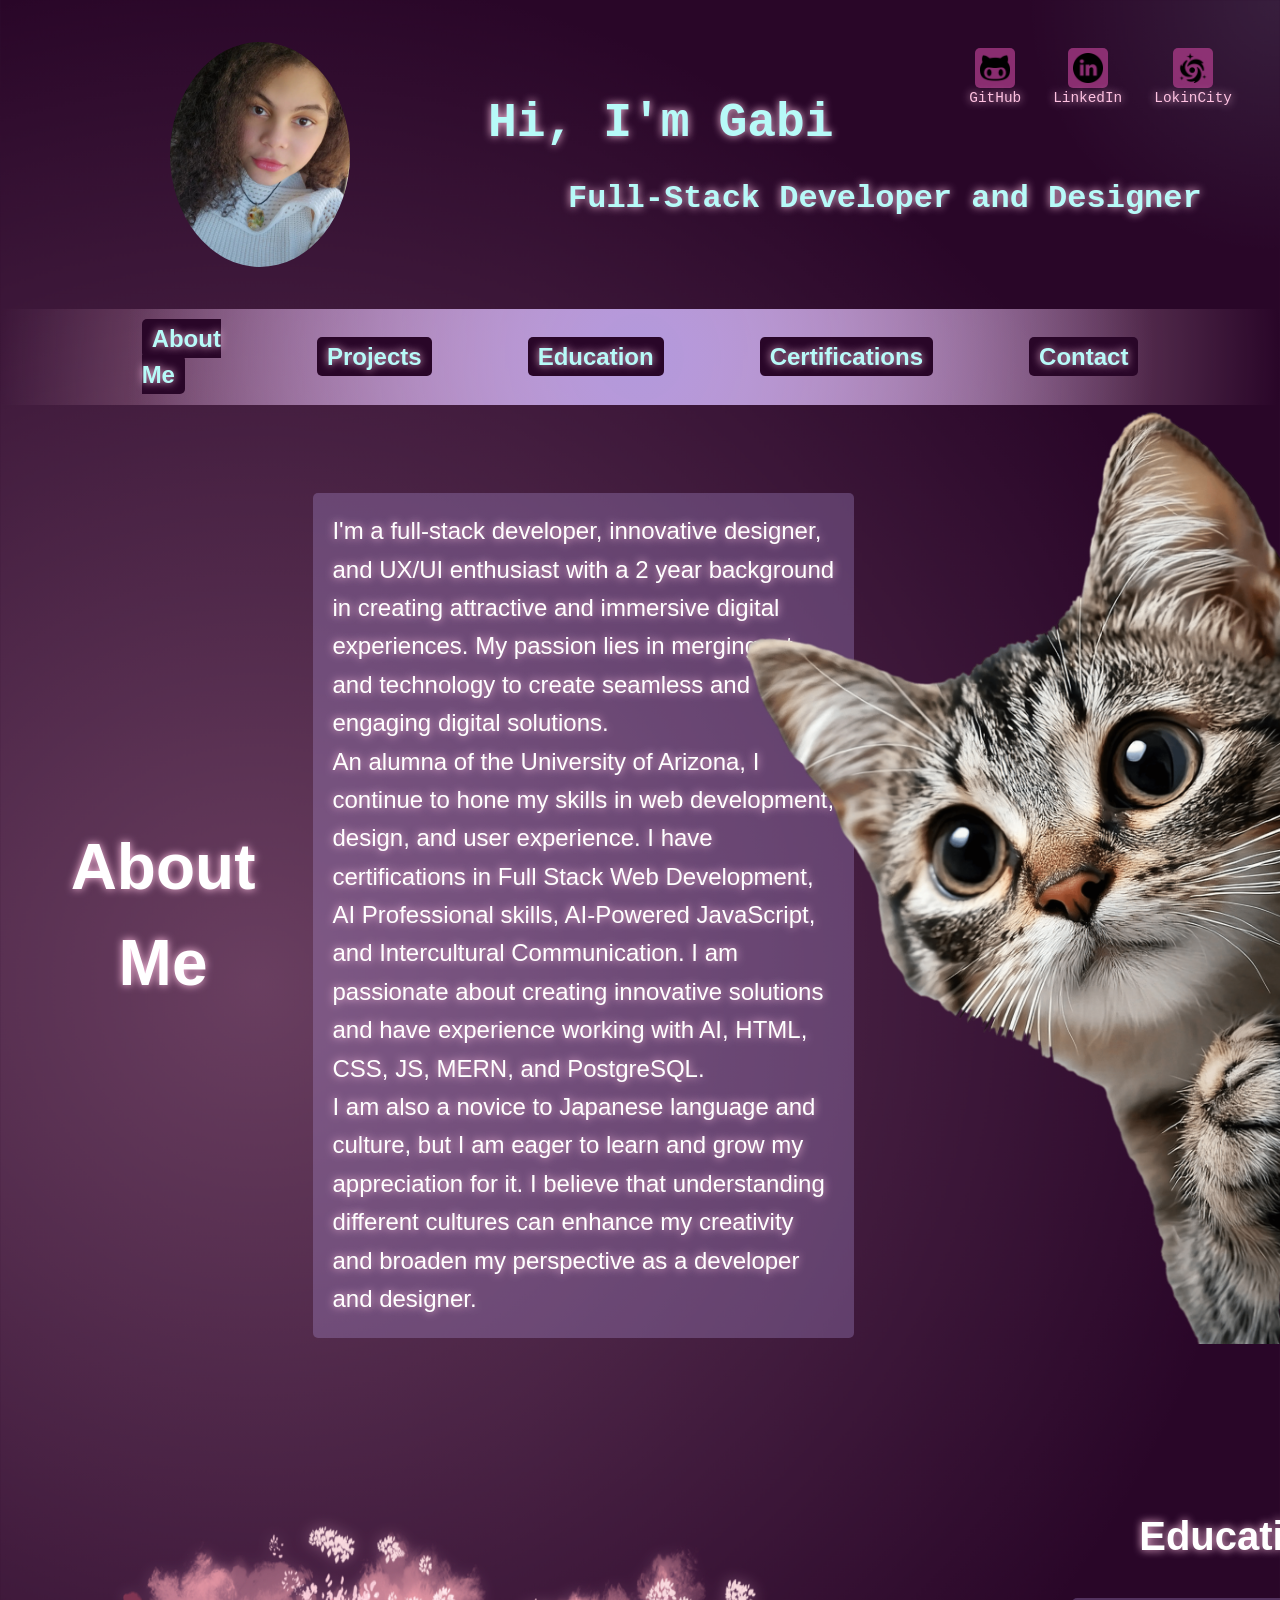
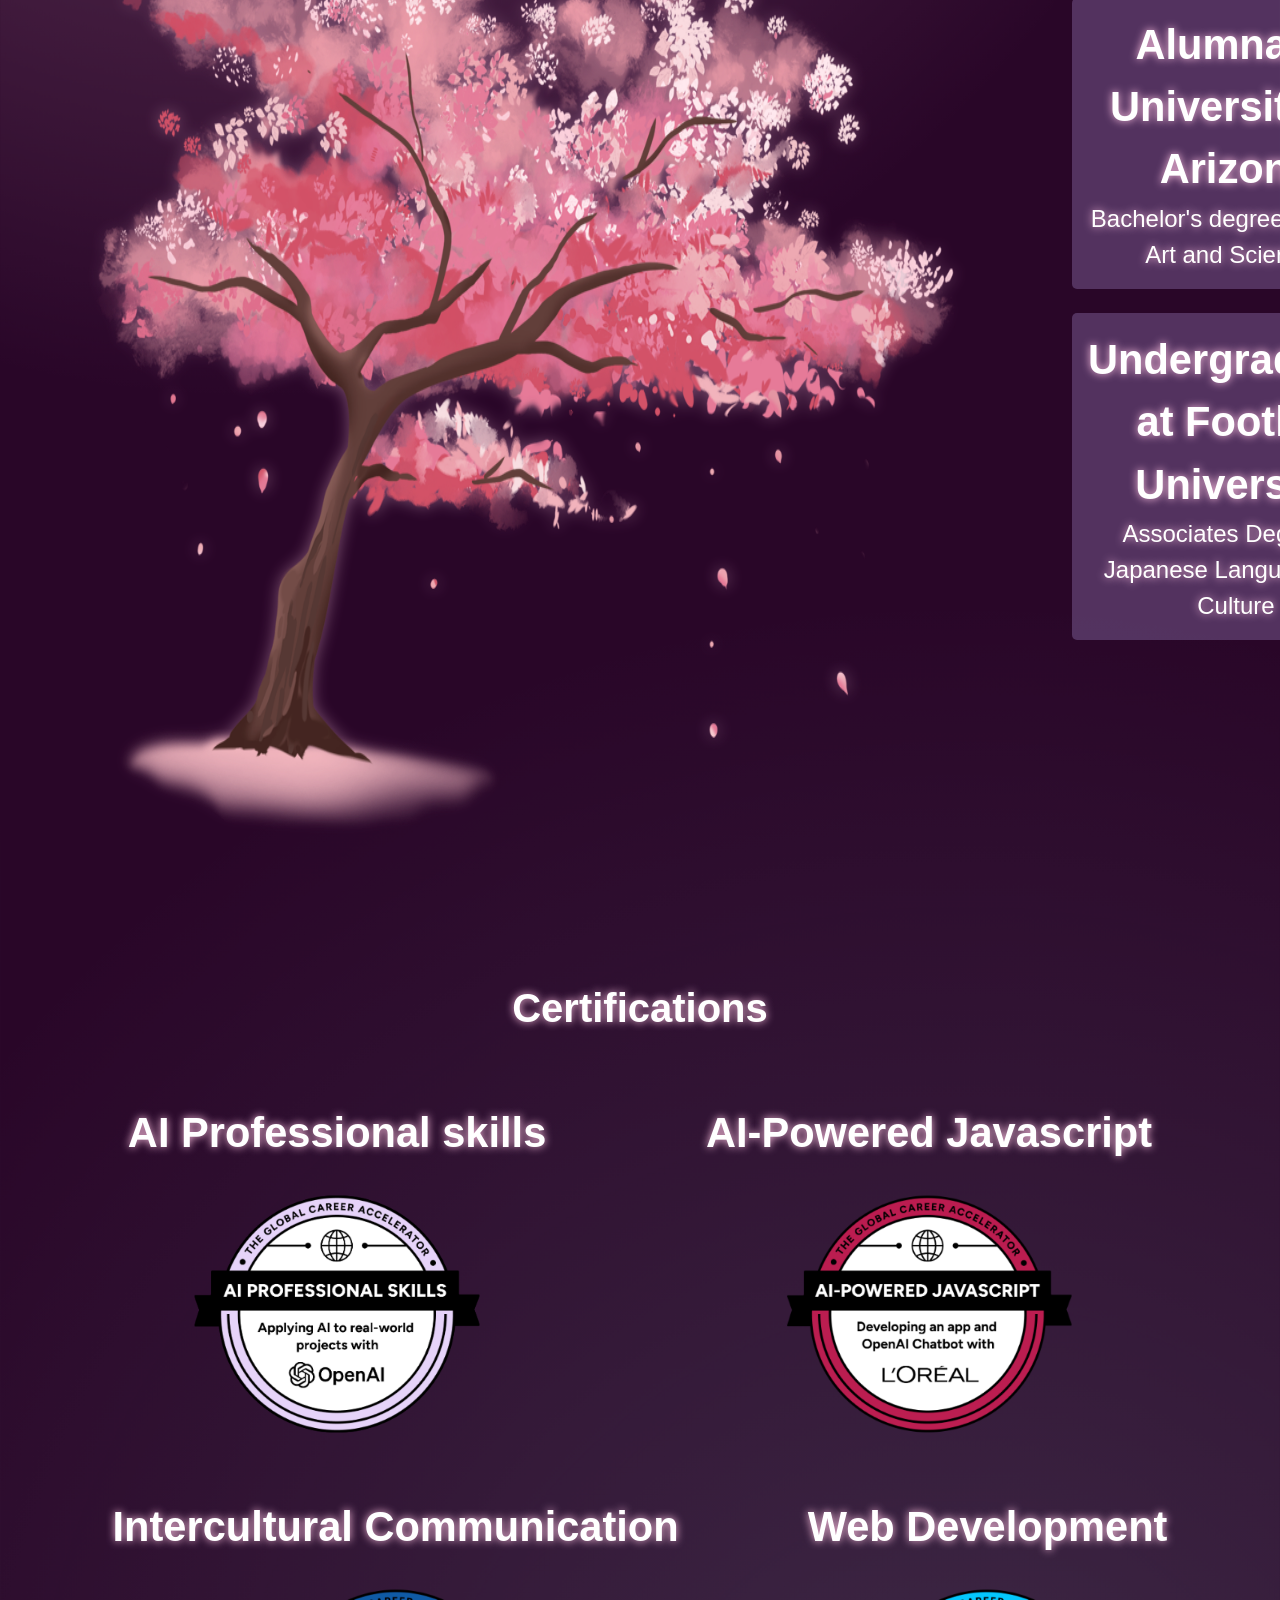
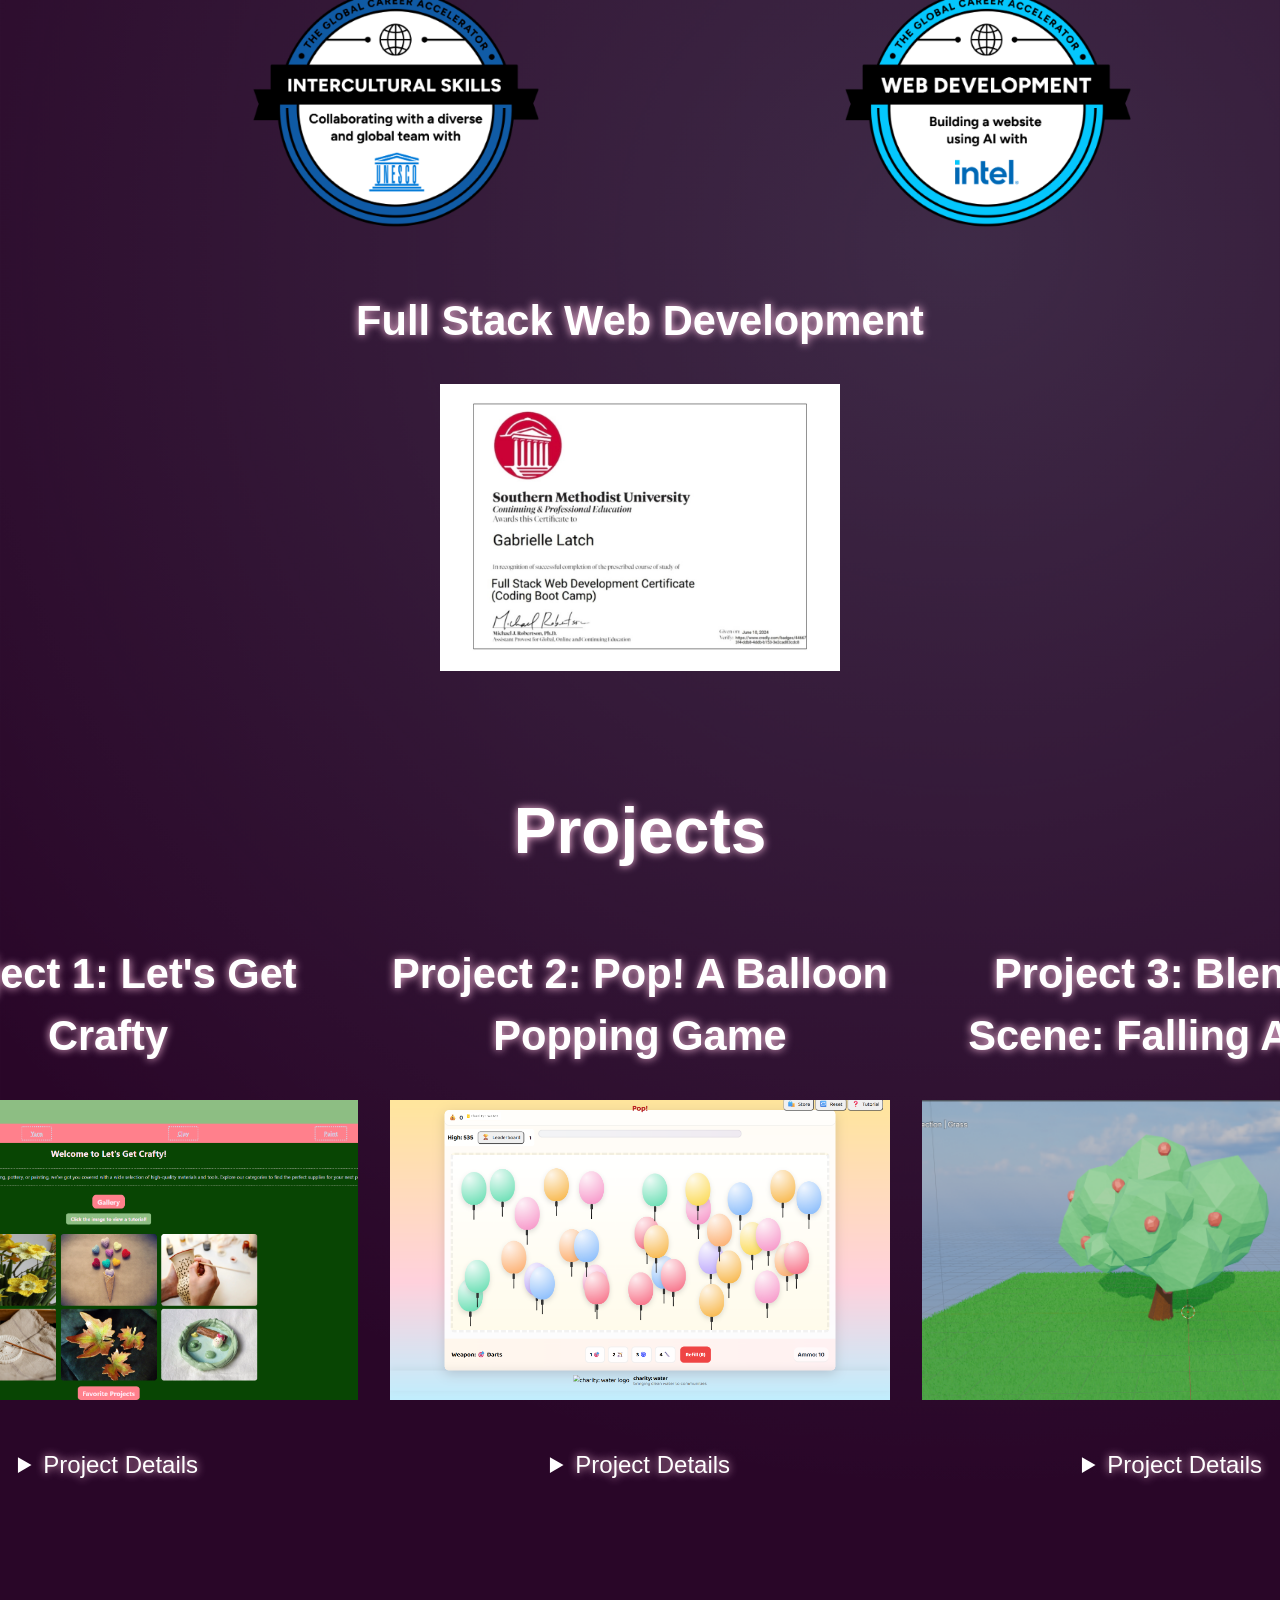
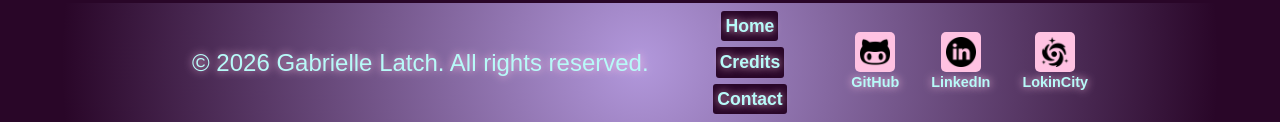
==== index.html @ c8e62df3 "git remote add origin https://github.com/NotSnowWhite/Updated-Portfolio2.git git branch -M main git " ====
<!DOCTYPE html>
<html lang="en">

<head>
    <meta charset="UTF-8">
    <meta name="viewport" content="width=device-width, initial-scale=1.0">
    <title>Gabrielle Latch | Where Art & Tech Merge</title>
    <link rel="stylesheet" href="style.css">
</head>

<body>
    <header id="mainHeader">
        <img src="assets/images/Me.jpg" id="profilePic" alt="Picture of Gabrielle Latch">
        <div id="hero">
            <h1>Hi, I'm Gabi</h1>
            <h2>Full-Stack Developer and Designer</h2>
        </div>
        <div id="heroLinks">
            <a href="https://github.com/NotSnowWhite"><img src="assets/icons/github.png" alt="Github icon" class="icons"
                    id="githubHeaderIcon">GitHub</a>
            <a href="https://www.linkedin.com/in/gabrielle-latch"><img src="assets/icons/linkedin1.png"
                    alt="LinkedIn icon" class="icons" id="linkedinHeaderIcon">LinkedIn</a>
            <a href="https://lokincity.com"><img src="assets/icons/galaxy.png" alt="Galaxy icon" class="icons"
                    id="galaxyHeaderIcon">LokinCity</a>
        </div>
    </header>
    <nav>
        <div id="navMenu">
            <ul>
                <li><a href="#about">About Me</a></li>
                <li><a href="#projects">Projects</a></li>
                <li><a href="#education">Education</a></li>
                <li><a href="#certifications">Certifications</a></li>
                <li><a href="contact.html">Contact</a></li>
            </ul>
        </div>

    </nav>
    <main>
        <section id="about">
            <img src="assets/images/cat.png" alt="Picture of cat hugging the edge of a frame" id="cat" loading="lazy">
            <h2>About Me</h2>
            <div id="aboutContent">
                <p>
                    I'm a full-stack developer, innovative designer, and UX/UI enthusiast with a 2 year background
                    in creating attractive and immersive digital experiences. My passion lies in merging art and
                    technology to create seamless and engaging digital solutions.<br>
                    An alumna of the University of Arizona, I continue to hone my skills in web development, design,
                    and user experience. I have certifications in Full Stack Web Development, AI Professional
                    skills, AI-Powered JavaScript, and Intercultural Communication. I am passionate about creating
                    innovative solutions and have experience working with AI, HTML, CSS, JS, MERN, and PostgreSQL.<br>
                    I am also a novice to Japanese language and culture, but I am eager to learn and grow my
                    appreciation for it. I believe that understanding different cultures can enhance my creativity
                    and broaden my perspective as a developer and designer.
                </p>
            </div>
        </section>

        <div id="educationLayout">
            <img src="assets/images/tree.png" alt="Tree image" id="tree" loading="lazy">
            <div id="asideContent">
                <aside id="education">
                    <h2>Education</h2>
                    <div id="educationList">
                        <div id="education1">
                            <h3>Alumna at University of Arizona</h3>
                            <p>Bachelor's degree in Media Art and Sciences</p>
                        </div>
                        <div id="education2">
                            <h3>Undergraduate at Foothill University</h3>
                            <p>Associates Degree in Japanese Language and Culture</p>
                        </div>
                    </div>
                </aside>

            </div>
            
        </div>
        <section id="certifications">
            <h2>Certifications</h2>
            <div id="certificationsList">
                    <div class="cert">
                        <h3>AI Professional skills</h3>
                        <img src="assets/images/AISkills.png" alt="AI Professional Skills Certification Badge"
                            loading="lazy">
                    </div>
                    <div class="cert">
                        <h3>AI-Powered Javascript</h3>
                        <img src="assets/images/AI-javascript.png"
                            alt="AI-Powered Javascript Certification Badge" loading="lazy">
                    </div>
                    <div class="cert">
                        <h3>Intercultural Communication</h3>
                        <img src="assets/images/interculturalSkills.png"
                            alt="Intercultural Communication Certification Badge" loading="lazy">
                    </div>
                    <div class="cert">
                        <h3>Web Development</h3>
                        <img src="assets/images/webDev.png" alt="Web Development Certification Badge"
                            loading="lazy">
                    </div>
                    <div class="cert" id="cert1">
                        <h3>Full Stack Web Development</h3>
                        <img src="assets/images/FullStack.jpg"
                            alt="Full Stack Web Development Certification Badge" loading="lazy">
                    </div>
            </div>
        </section>


        <section id="projects">
            <h2>Projects</h2>
            <div id="projectList">
                <article class="projectCard">
                    <h3>Project 1: Let's Get Crafty</h3>

                    <img src="assets/images/Crafty.png" class="projectPic" alt="Craft project repository screenshot"
                        loading="lazy">
                    <div class="projectContent">
                        <details class="projectDetails">
                            <summary>Project Details</summary>
                            <h4>Concept</h4>
                            <p>To create an easily accessible repository for craft inspirations, project instructions,
                                and necessary materials.
                            </p>
                            <h4>Process</h4>
                            <ul class="projectProcess">
                                <li>Plan the structure and content using a wireframe.
                                </li>
                                <li>Create the starter html and css files and assets folder.</li>
                                <li>Input header, nav, main, table, and footer elements into the index.html.</li>
                                <li>Create html pages for yarn, clay, paint, and contact.</li>
                                <li>Link nav content to their respective pages</li>
                                <li>Create a gallery of images and related tutorial links</li>
                                <li>Build a table with links to project details and links to their respective pages.
                                </li>
                                <li>Insert email and buttons in the footer</li>
                                <li>On yarn.html, modify the structure and insert images and descriptions</li>
                                <li>Insert a video at the top of the page with an intro</li>
                                <li>Repeat the new structure across the remaining nav pages.</li>
                                <li>Build a form to receive emails on the contact page.</li>
                                <li>Style the gallery in a grid format.</li>
                                <li>Style the yarn, clay, and paint elements to alternate sides.</li>

                            </ul>
                            <h4>Sources</h4>
                            <p class="sources">
                                YouTube.com, TinaYu.com, Pinterest.com, Pixabay.com, Flaticon.com and Flickr.com
                                were used to gather inspiration and resources for the project.
                            </p>
                        </details>
                    </div>
                </article>
                <article class="projectCard">
                    <h3>Project 2: Pop! A Balloon Popping Game</h3>
                    <img src="assets/images/Pop.png" class="projectPic"
                        alt="Pop! A Balloon Popping Game Project Screenshot" loading="lazy">
                    <div class="projectContent">
                        <details class="projectDetails">
                            <summary>Project Details</summary>
                            <h4>Concept</h4>
                            <p>Utilize Copilot's AI to create an easy to use, engaging carnival-themed water balloon
                                popping game with endless levels and a competitive edge that is geared towards college
                                students. It supports Charity: Water in their mission to provide clean drinking water
                                around the world.</p>
                            <h4>Process</h4>
                            <ul class="projectProcess">
                                <li>Design the layout and mechanics with figma.
                                </li>
                                <li>Create the starter html, css, and js files.
                                </li>
                                <li>Created simple html structure with title and game elements like items and buttons
                                </li>
                                <li>Instructed copilot to create js mechanics, including balloon popping, store, score
                                    counter, and water/poison health bar.
                                </li>
                                <li>Styled the game in a whimsical, bright carnival theme
                                </li>
                                <li>Created a more fluid popping animation for the balloons and added prizes and
                                    penalties.
                                </li>
                                <li>Created modals for the start and tutorial
                                </li>
                                <li>Test the game and ensure win/lose works
                                </li>
                            </ul>
                            <h4 class="sources">Sources</h4>
                            <p>ASU's Global Career Accelerator, Charity: Water, and Charity:Water color palette </p>
                        </details>
                    </div>
                </article>
                <article class="projectCard">
                    <h3>Project 3: Blender Scene: Falling Apple</h3>
                    <img src="assets/images/Blender.png" class="projectPic"
                        alt="Blender Scene: Falling Apple Project Screenshot" loading="lazy">
                    <div class="projectContent">
                        <details class="projectDetails">
                            <summary>Project Details</summary>
                            <h4>Concept</h4>
                            <p>To explore blender techniques by creating a simple, engaging introductory scene for a
                                cheerful, southern-style, animated story.
                            </p>
                            <h4>Process</h4>
                            <ul class="projectProcess">
                                <li>Create a plane and add material and particle properties to make it green and
                                    hair-like.
                                </li>
                                <li>Build a tree trunk and add material properties to add color, noise, and texture.
                                </li>
                                <li>Create a multi-faceted round shape and add color. Duplicate and resize the shape
                                    several times, placing them bunched around the tree branches to make leaves.
                                </li>
                                <li>Download an apple asset and resize and duplicate it, adding them sporadically
                                    throughout the leaves.
                                </li>
                                <li>Group the tree elements together.
                                </li>
                                <li>Create a single apple and animate its descent from the tree and roll along the
                                    ground.
                                </li>
                                <li>Track the apple's movement with the camera.
                                </li>
                                <li>Download a cloudy sky to act as the backdrop of the scene.
                                </li>
                                <li>Render the scene and export it as a video file.
                                </li>
                            </ul>
                            <h4 class="sources">Sources</h4>
                            <p>BlenderKit assets - low poly red apple by Matheus Godoi, Cloudy Sky by Nathan S***** were
                                used to create the scene.
                            </p>
                        </details>
                    </div>
                </article>
            </div>
        </section>


    </main>
    <footer>
        <div id="footerCopyright">
            <p>&copy; 2026 Gabrielle Latch. All rights reserved.</p>
        </div>

        <div id="footerPageLinks">
            <a href="index.html">Home</a>
            <a href="credits.html">Credits</a>
            <a href="contact.html">Contact</a>
        </div>

        <div id="footerLinks">
            <a href="https://github.com/NotSnowWhite"><img src="assets/icons/github.png" alt="GitHub character icon"
                    class="icons" id="githubFooterIcon">GitHub</a>
            <a href="https://www.linkedin.com/in/gabrielle-latch"><img src="assets/icons/linkedin1.png"
                    alt="LinkedIn icon" class="icons" id="linkedinFooterIcon">LinkedIn</a>
            <a href="https://lokincity.com"><img src="assets/icons/galaxy.png" alt="Galaxy icon" class="icons"
                    id="galaxyFooterIcon">LokinCity</a>
        </div>
    </footer>
</body>

</html>
---- style.css ----
/* || Global */

* {
    margin: 0;
    padding: 0;
    box-sizing: border-box;
}

:root {
    --primary: #b43e8f;
    --secondary: #B8D0EB;
    --accent: rgb(178, 152, 220);
    --dark: #290628;
    --light: #b7faf8;
    --white: white;
    --pink: #ffc2e2;
    --blue: #3B0086;
}

body {
    min-height: 100vh;
    font-family: "trebuchet ms", "lucida sans", sans-serif;
    line-height: 1.5;
    background: radial-gradient(circle at 20% 20%, rgba(255, 194, 226, .3), transparent 25%), radial-gradient(circle at 75% 70%, rgba(185, 250, 248, .15), transparent 35%), radial-gradient(circle at 100% 0%, rgba(185, 250, 248, .1), transparent 5%), var(--dark);
    color: var(--white);
    text-shadow: 0 0 8px var(--pink);
    overflow-x: hidden;
}

main {
    padding: 2rem;
}

h2 {
    font-size: 4rem;
}

h3 {
    font-size: 2.6rem;
}

p {
    font-size: 1.5rem;
}

a {
    text-decoration: none;
    color: var(--white);
    font-size: 1.5rem;
}

summary {
    cursor: pointer;
    font-size: 1.5rem;
}

/* || Hero */

#mainHeader,
#creditsHeader {
    font-family: "Comic Sans MS", cursive, monospace;
    color: var(--light);
    text-align: center;
    padding: 2rem;
}

#mainHeader {
    display: grid;
    grid-template-columns: auto 1fr auto;
}

#creditsHeader {
    display: flex;
    justify-content: center;
    align-items: center;
}

#profilePic {
    width: 200px;
    height: auto;
    object-fit: cover;
    border-radius: 50%;
    padding: 10px;
    margin: 0 8rem;
}

#hero {
    font-size: 1.5rem;
    display: flex;
    flex-direction: column;
    justify-content: center;
    align-items: flex-start;
}

#hero h1 {
    margin: 1rem 0 .5rem 0;
}

#hero h2 {
    margin: .5rem 0 1rem 5rem;
    font-size: 2rem;

}

#heroLinks {
    display: flex;
    align-items: center;
    gap: 2rem;
    position: absolute;
    top: 3rem;
    right: 3rem;
}

#heroLinks a {
    color: var(--pink);
    font-size: .9rem;
    display: flex;
    flex-direction: column;
    align-items: center;
}

#heroLinks a img {
    width: 40px;
    height: 40px;
    padding: 5px;
    background-color: rgb(180, 62, 143, .7);
    border-radius: 5px;
    transition: transform 0.3s ease-in-out;
}

#heroLinks a:hover img {
    transform: scale(1.2);
    background-color: var(--pink);
}

/* || Navigation */

nav {
    background: radial-gradient(circle, var(--accent), transparent 80%), radial-gradient(circle, rgba(255, 194, 226, .9), transparent 100%);
    margin: 0 auto;
    border-radius: 5px;
    padding: 12px;
}

nav ul {
    list-style: none;
    display: flex;
    align-items: center;
    justify-content: center;
    gap: 6rem;
    margin: 0 15rem;
}

nav ul li a {
    font-weight: bold;
    background-color: var(--dark);
    color: var(--light);
    border-radius: 5px;
    padding: 6px 10px;
}

nav ul li:hover a {
    background-color: var(--light);
    color: var(--dark);
    padding: 6px 10px;
    border-radius: 5px;
    text-shadow: 0 0 8px var(--pink);

}

/* || About */

#cat {
    position: absolute;
    top: 24rem;
    right: -17rem;
    width: 60rem;
    height: auto;
    transform: scaleX(-1);
}

#about {
    width: 70%;
    display: grid;
    grid-template-columns: .3fr .7fr;
    align-items: center;
    padding: 2rem .3rem;
    margin-bottom: 4rem;
}

#about h2 {
    text-align: center;
}

#aboutContent {
    background-color: rgb(178, 152, 220, .3);
    margin: 1.5rem;
    line-height: 1.6;
    border-radius: 5px;
    padding: 1.2rem;
}

/* || Education */

#asideContent {
    display: flex;
    flex-direction: column;
    align-items: stretch;
    width: 40%;
    gap: 2rem;
    margin-left: auto;
}

#education {
    padding: 3rem;
}

#education h2 {
    text-align: center;
    font-size: 2.5rem;
    margin-bottom: 2rem;
}

#educationList {
    font-size: 1.1rem;
    text-align: center;
    display: flex;
    flex-direction: column;
    gap: 1.5rem;
    align-items: end;
}

#education1,
#education2 {
    max-width: 500px;
    min-height: 100px;
    background-color: rgb(178, 152, 220, .3);
    border-radius: 5px;
    padding: 1rem;
    display: flex;
    flex-direction: column;
    justify-content: center;
    margin: 0 auto;
}

#educationLayout {
    display: flex;
    align-items: start;
    gap: 2rem;
}

#tree {
    width: 60rem;
    height: 90rem;
    transform: translateY(-15rem) scaleX(-1);
    filter: drop-shadow(0 0 8px rgba(255, 194, 226, .4));
}

/* || Certificates */

#certifications {
    margin-top: -20rem;
    min-width: 0;
}

#certifications h2 {
    font-size: 2.5rem;
    text-align: center;
    margin-bottom: 2rem;

}

#certificationsList {
    display: flex;
    justify-content: space-around;
    align-items: flex-end;
    flex-wrap: wrap;
    padding: 2rem;
    margin: 0 auto;
    gap: 2rem;
}

#certificationsList img {
    width: 300px;
    height: 300px;
    object-fit: contain;
}

#cert1 img {
    width: 400px;
    height: 350px;
    object-fit: contain;
}

.cert {
    display: flex;
    flex-direction: column;
    align-items: center;
    text-align: center;
}

/* ||Projects */

#projects {
    display: flex;
    flex-direction: column;
    align-items: center;
    text-align: center;
    padding: 3rem 2rem;
}

#projects h3 {
    text-align: center;
    padding-bottom: 1rem;
    margin-bottom: 1rem;
}

#projectList {
    display: flex;
    align-items: end;
    justify-content: center;
    gap: 2rem;
}

.projectCard {
    width: 100%;
    max-width: 500px;
}

.projectProcess {
    display: flex;
    flex-direction: column;
    justify-content: start;
    align-items: start;
    text-align: start;
    padding: .5rem 0;
}

.projectDetails h4 {
    font-size: 1.2rem;
    margin: .5rem;
}

.projectDetails {
    padding: .5rem 0;
    margin: 2rem;
}

.projectDetails p{
    font-size: 1rem;
    padding: .5rem 0;
}

.sources {
    padding: .5rem 0;
}

/* 
.projectContent {}

 */
.projectPic {
    width: 500px;
    height: 300px;
    object-fit: cover;
}

#projects h2 {
    padding-bottom: 2rem;
    margin-bottom: 2rem;
}

/* || Contact */

#contact {
    display: flex;
    flex-direction: column;
    align-items: center;
}

#contact h2 {
    margin: 3rem 0 2rem 0;
}

#contact p {
    margin-bottom: 3rem;
    color: var(--pink);
}

form {
    background: radial-gradient(circle, rgb(178, 152, 220), transparent 160%);
    border-radius: 5px;
    border: 4px dashed var(--secondary);
    box-shadow: 0 0 10px rgb(178, 152, 220, .3);
    text-align: center;
    padding: 2.5rem 3rem 1rem 3rem;
    margin-bottom: 5rem;
}

#formName {
    display: flex;
    gap: 1rem;
}

#formName input {
    width: 100%;
    max-width: 100px;
}

label {
    color: var(--dark);
    font-weight: bold;
    padding-top: .5rem;
    text-shadow: 1px 0 5px var(--pink);
}

input,
textarea {
    background-color: var(--secondary);
    color: var(--dark);
    font-weight: bold;
    border: 1px solid var(--dark);
    padding: .5rem;
}

#formEmail,
#formMessage {
    display: flex;
    flex-direction: column;
    align-items: center;
    justify-content: center;
    gap: .5rem;
}

#formMessage textarea {
    width: 100%;
    max-width: 400px;
    height: 80px;
}

button {
    background-color: var(--dark);
    color: var(--white);
    font-weight: bold;
    text-transform: uppercase;
    padding: .5rem 1rem;
    margin-top: 3rem;
}

button:hover {
    background-color: var(--pink);
    color: var(--blue);
}

/* || Credits */

#credits {
    display: flex;
    flex-direction: column;
    width: 60%;
    padding: 2rem;
    margin: 0 auto;
}

#disclaimer {
    margin-bottom: 4rem;
}

#disclaimer h2 {
    margin-bottom: 1rem;
    color: var(--pink);
}

#creditsContent {
    display: flex;
    flex-direction: column;
    text-align: center;
    gap: 1.6rem;
}

#creditsContent h3 {
    color: var(--accent);
}

#creditsList {
    display: flex;
    flex-direction: column;
    align-items: center;
    gap: .2rem;
}

#creditsList li a {
    color: var(--light);
    font-weight: bold;
}

#creditsList li a:hover {
    color: var(--white);
}

/* || Footer */

footer {
    background: radial-gradient(circle, var(--accent), transparent 90%);
    color: var(--light);
    text-align: center;
    display: flex;
    justify-content: space-between;
    align-items: center;
    border-radius: 5px;
    position: relative;
    bottom: 0;
    width: 100%;
    padding: .5rem 12rem;
}

#creditsFooter {
    position: relative;
    margin-top: 2rem;
}

#footerPageLinks {
    display: flex;
    flex-direction: column;
    align-items: center;
    gap: .4rem;
}

#footerPageLinks a {
    display: inline-block;

    background-color: var(--dark);
    border-radius: 3px;
    padding: 2px 4px;
}

#footerPageLinks a:hover {
    color: var(--pink);
}

#footerLinks {
    display: flex;
    align-items: center;
    gap: 2rem;
}

#footerPageLinks a,
#footerLinks a {
    font-weight: bold;
    font-size: 1.1rem;
    color: var(--light);
}

#footerLinks a {
    font-size: .9rem;
    display: flex;
    flex-direction: column;
    align-items: center;
}

#footerLinks a:hover img {
    background-color: var(--accent);
}

#footerLinks a:hover {
    color: var(--dark);
}

#footerLinks a img {
    width: 40px;
    height: 40px;
    padding: 5px;
    background-color: var(--pink);
    border-radius: 5px;
}

/* || Responsive Design */

@media (max-width: 900px) {
    h2 {
        font-size: 2.5rem;
    }

    h3 {
        font-size: 1.8rem;
    }

    p {
        font-size: 1rem;
    }

    #profilePic {
        width: 150px;
        margin: 0 auto;
    }

    #mainHeader {
        display: flex;
        flex-direction: column;
        gap: 1rem;
    }

    #hero {
        align-items: center;
        text-align: center;
    }

    #hero h2 {
        margin: 0;
    }

    #heroLinks {
        position: static;
        justify-content: center;
        flex-wrap: wrap;
    }

    nav ul {
        flex-wrap: wrap;
        gap: 1rem;
        margin: 0;
    }

    #about,
    #asideContent {
        width: 100%;
        margin: 0;
    }

    #about {
        display: flex;
        flex-direction: column;
        padding: 1rem 0;
    }

    #asideContent {
        gap: 1rem;
    }

    #educationLayout {
        flex-direction: column;
        align-items: center;
        gap: 1rem;
    }

    #education {
        padding: 1.5rem;
    }

    #cat {
        position: static;
        display: block;
        width: min(20rem, 80vw);
        margin: 1rem 0 1rem auto;
        transform: scaleX(-1);
    }

    #tree {
        width: min(100%, 350px);
        height: auto;
        transform: scaleX(-1);
    }

    #certifications {
        margin-top: 0;
    }

    #certificationsList {
        width: 100%;
        padding: 1rem 0;
        gap: 1rem;
    }

    #certificationsList img,
    #cert1 img {
        width: min(100%, 250px);
        height: 250px;
    }

    #projectList {
        width: 100%;
        flex-wrap: wrap;
    }

    .projectCard {
        width: 100%;
        max-width: 100%;
    }

    .projectPic {
        max-width: 100%;
        height: auto;
    }

    form {
        width: 100%;
        padding: 1.5rem;
    }

    footer {
        flex-wrap: wrap;
        justify-content: center;
        gap: 1.5rem;
        padding: 1.5rem;
    }

    #footerLinks {
        flex-wrap: wrap;
        justify-content: center;
        gap: 1rem;
    }
}

@media (max-width: 600px) {
    main {
        padding: 1rem;
    }

    #formName {
        flex-direction: column;
    }

    #formName input {
        max-width: none;
    }

    #educationList {
        align-items: stretch;
    }

    #education1,
    #education2 {
        max-width: none;
    }

    #certificationsList {
        flex-direction: column;
        align-items: center;
    }

    #certificationsList img,
    #cert1 img {
        width: 150px;
        height: 150px;
    }

    #projectList {
        flex-direction: column;
        align-items: center;
    }

    .projectCard {
        max-width: 100%;
    }

    .projectDetails {
        margin: 1rem 0;
    }

    footer {
        flex-direction: column;
        text-align: center;
        padding: 1rem;
    }
}
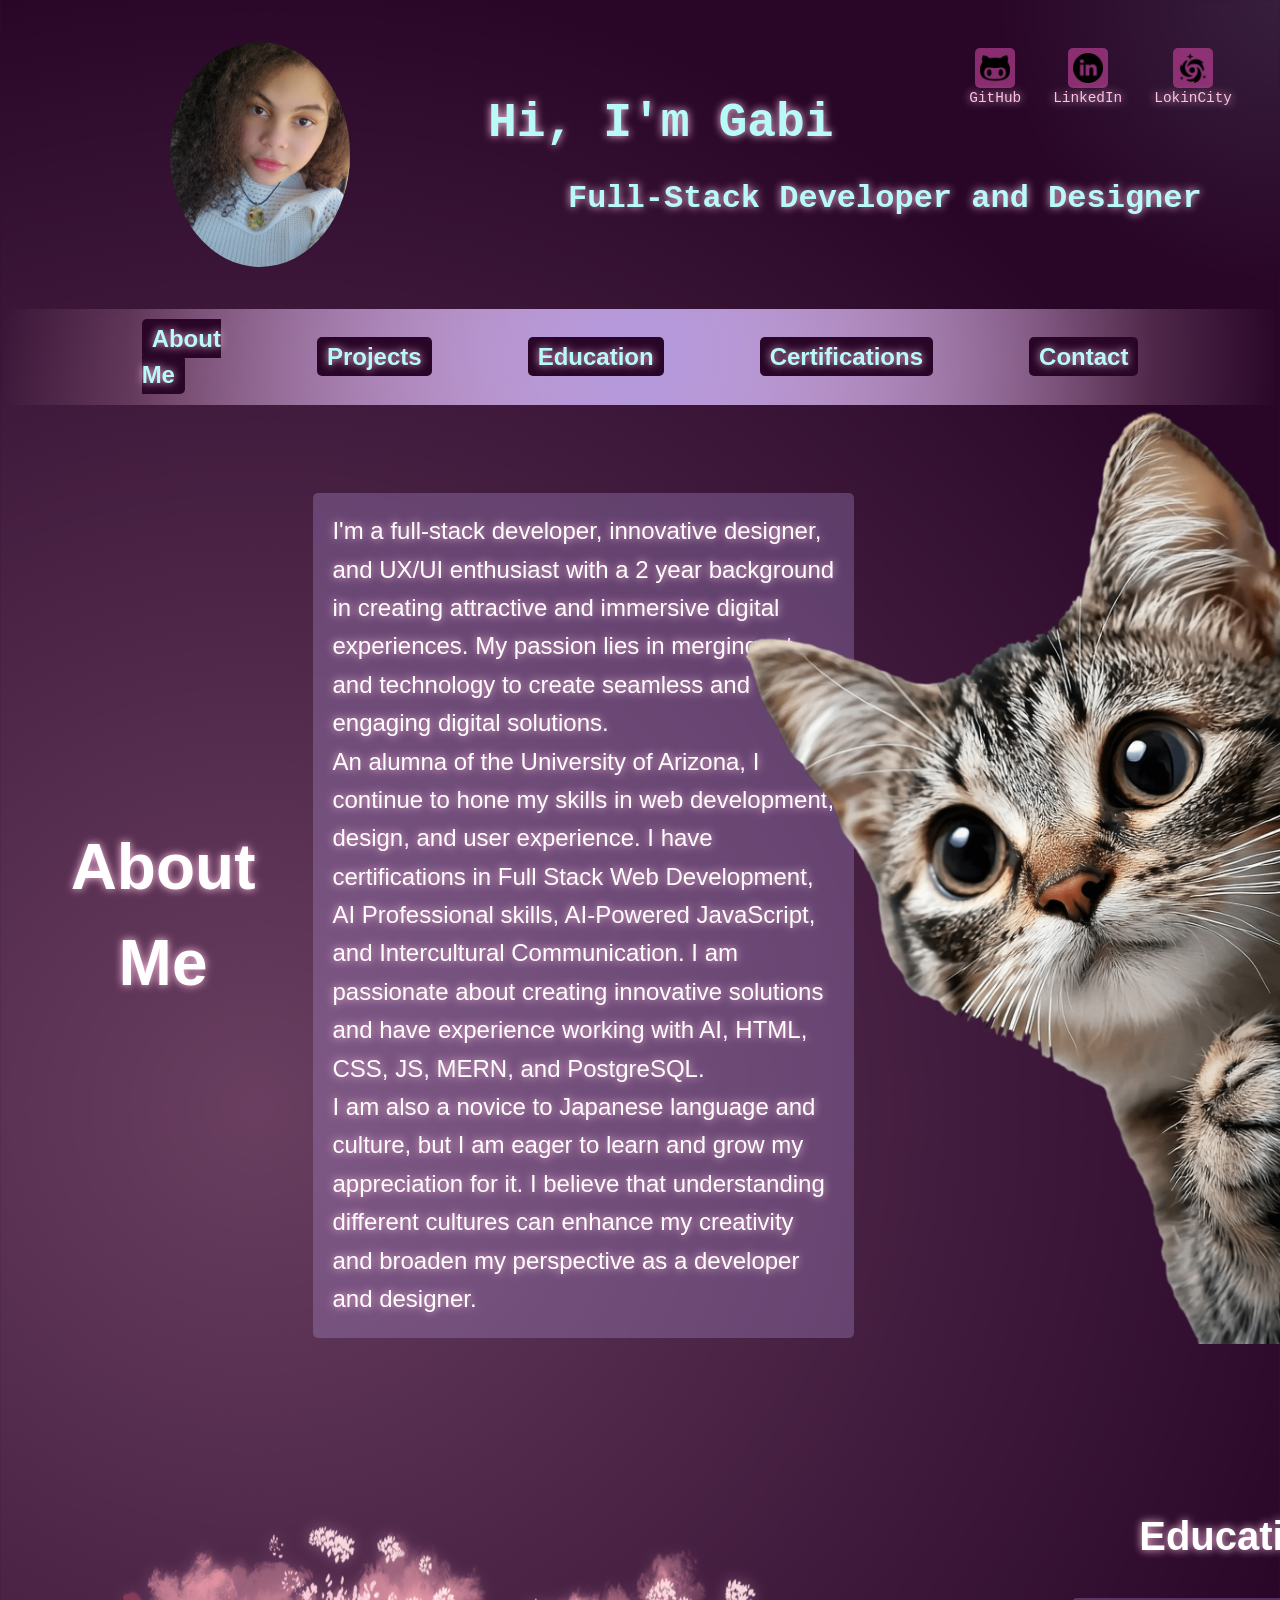
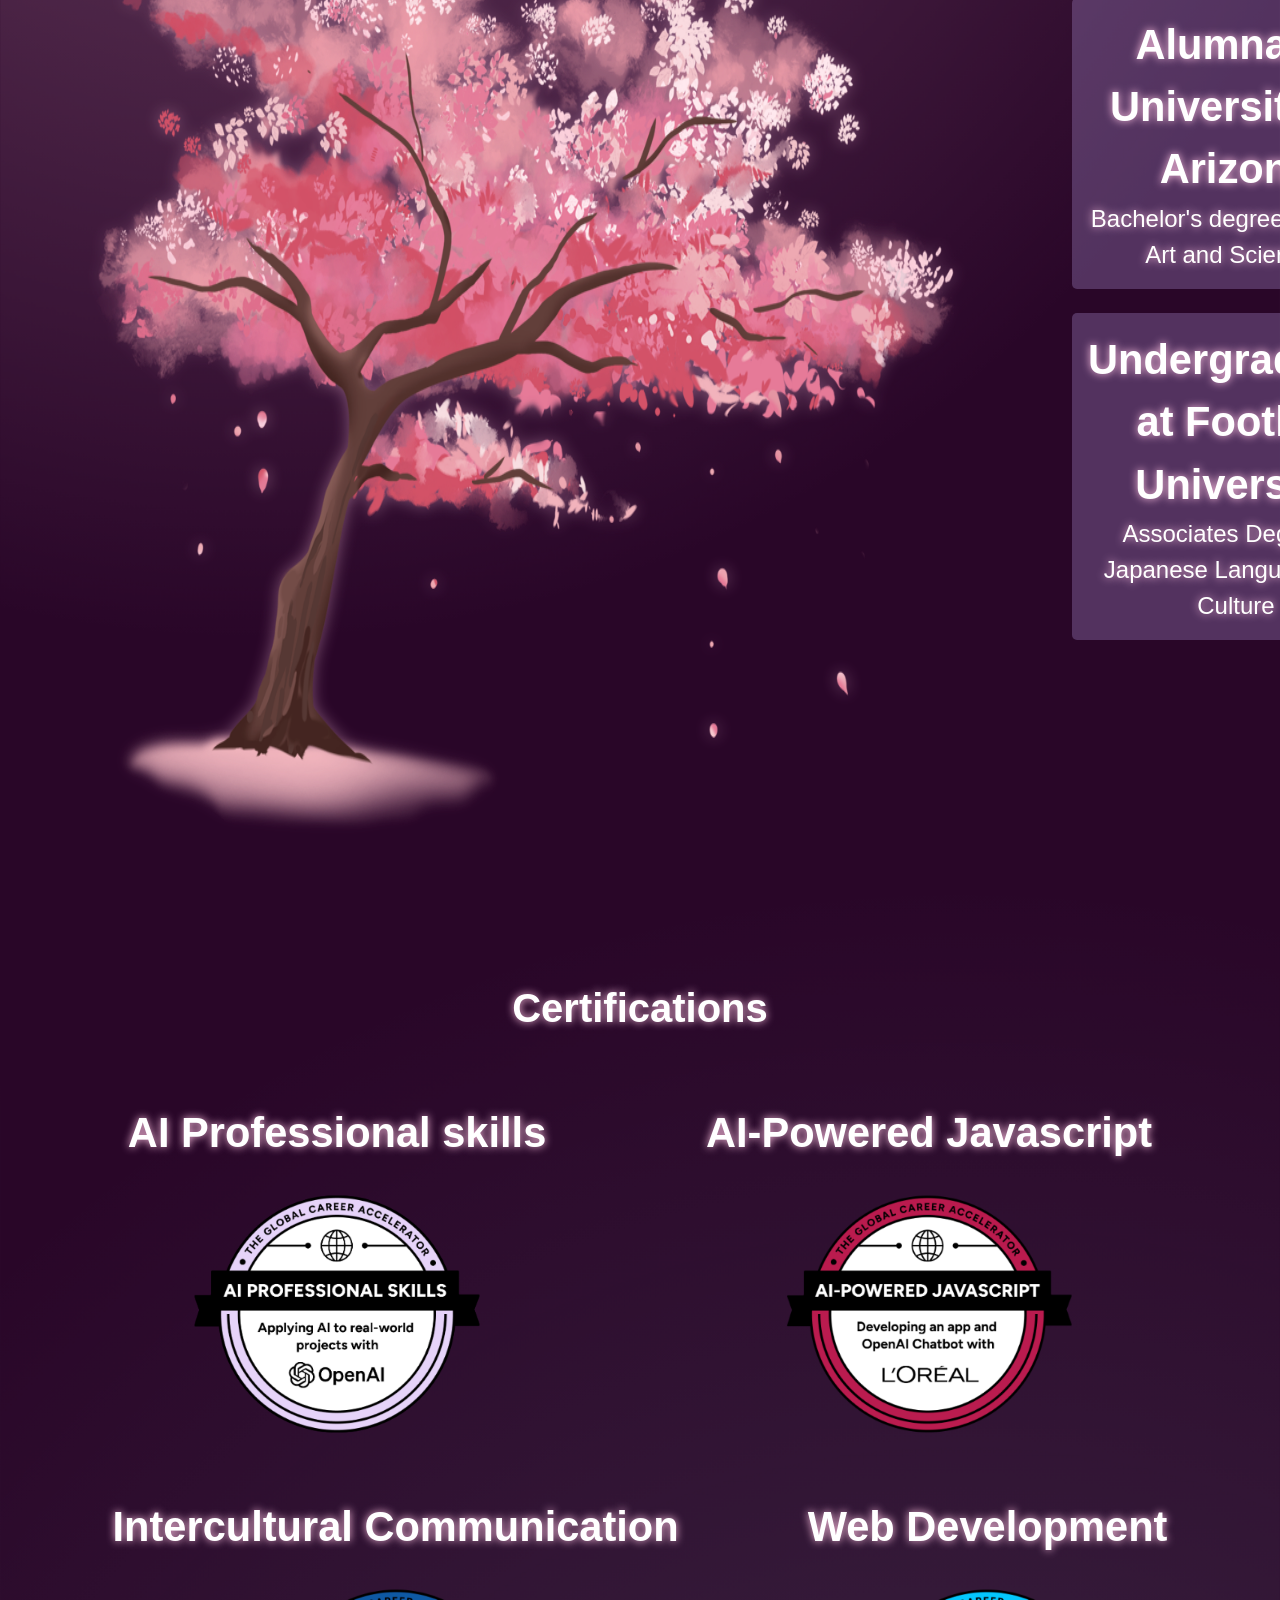
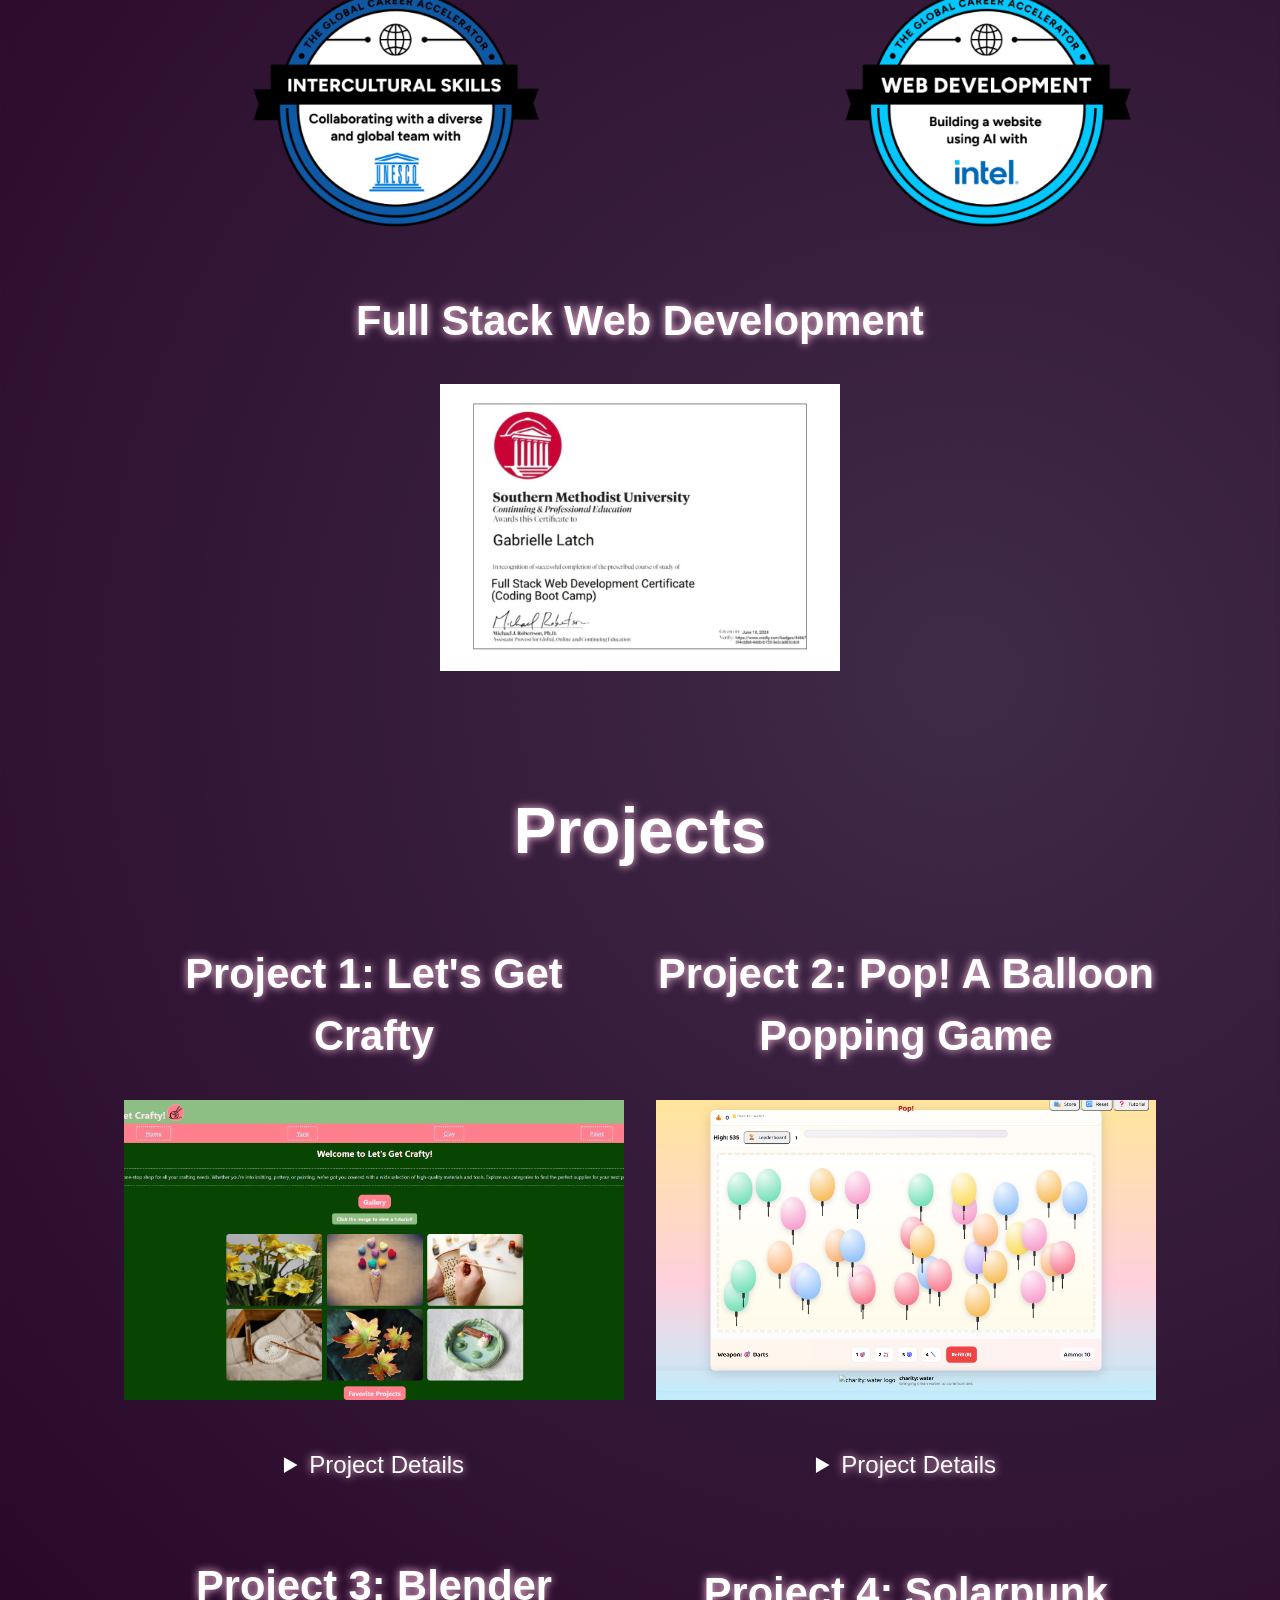
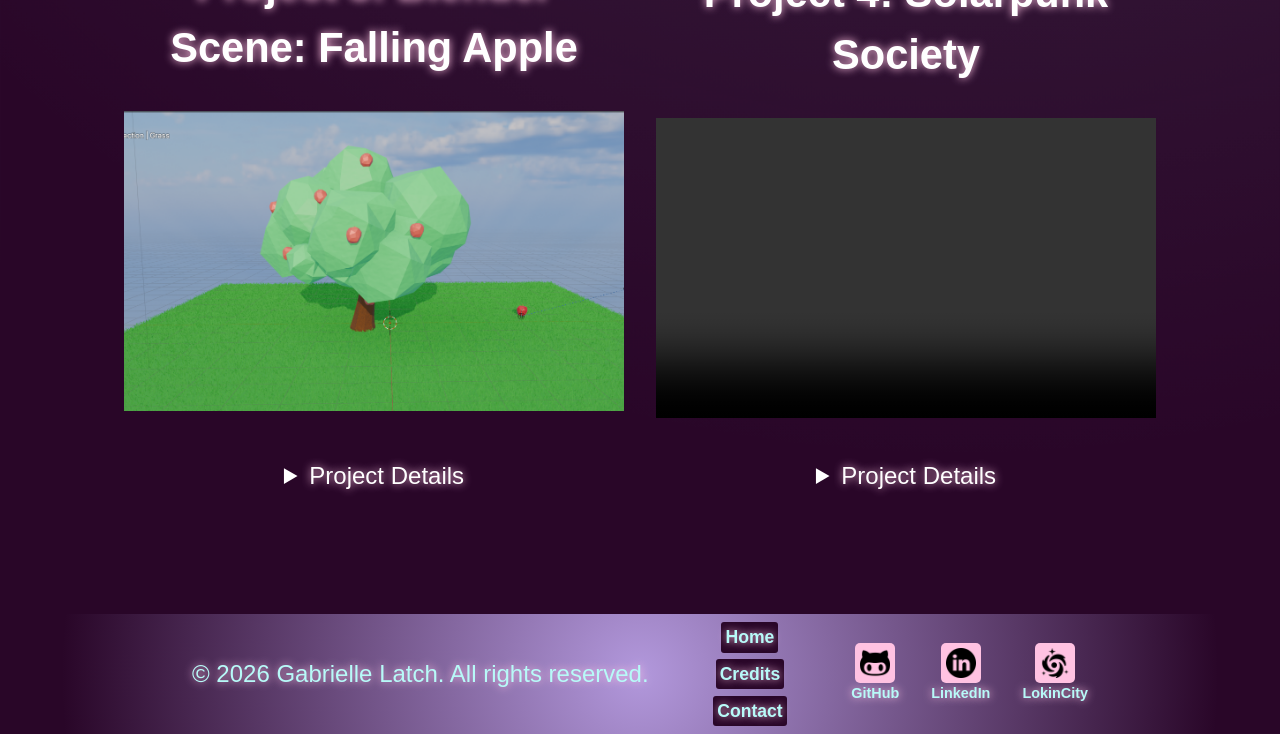
==== commit d54894a7: "added video" ====
--- a/index.html
+++ b/index.html
@@ -232,6 +232,40 @@
                         </details>
                     </div>
                 </article>
+                <article class="projectCard">
+                    <h3>Project 4: Solarpunk Society</h3>
+                    <video class="projectPic" controls preload="metadata"
+                        aria-label="Solarpunk Society project video">
+                        <source src="assets/video/Solarpunk.mp4" type="video/mp4">
+                        Your browser does not support the video element.
+                    </video>
+                    <div class="projectContent">
+                        <details class="projectDetails">
+                            <summary>Project Details</summary>
+                            <h4>Concept</h4>
+                            <p>To explore the solarpunk aesthetic and detail my vision for a design fiction film based on green earth and a sustainable future.
+                            </p>
+                            <h4>Process</h4>
+                            <ul class="projectProcess">
+                                <li>Decide on a topic.
+                                </li>
+                                <li>Collect inspiration and references for the solarpunk aesthetic.
+                                </li>
+                                <li>Create a powerpoint style presentation with images to detail the vision for the film.
+                                </li>
+                                <li>Record a voiceover to narrate the presentation.
+                                </li>
+                                <li>Edit the video and slide lengths.
+                                </li>
+                                <li>Export the final video.
+                                </li>
+                            </ul>
+                            <h4 class="sources">Sources</h4>
+                            <p>Canva.com, Pinterest.com, and YouTube.com were used to gather inspiration and resources for the project.
+                            </p>
+                        </details>
+                    </div>
+                </article>
             </div>
         </section>
 
--- a/style.css
+++ b/style.css
@@ -317,6 +317,7 @@
 
 #projectList {
     display: flex;
+    flex-wrap: wrap;
     align-items: end;
     justify-content: center;
     gap: 2rem;
@@ -325,6 +326,13 @@
 .projectCard {
     width: 100%;
     max-width: 500px;
+}
+
+.projectCard:last-child {
+    flex-basis: 100%;
+    display: flex;
+    flex-direction: column;
+    align-items: center;
 }
 
 .projectProcess {
